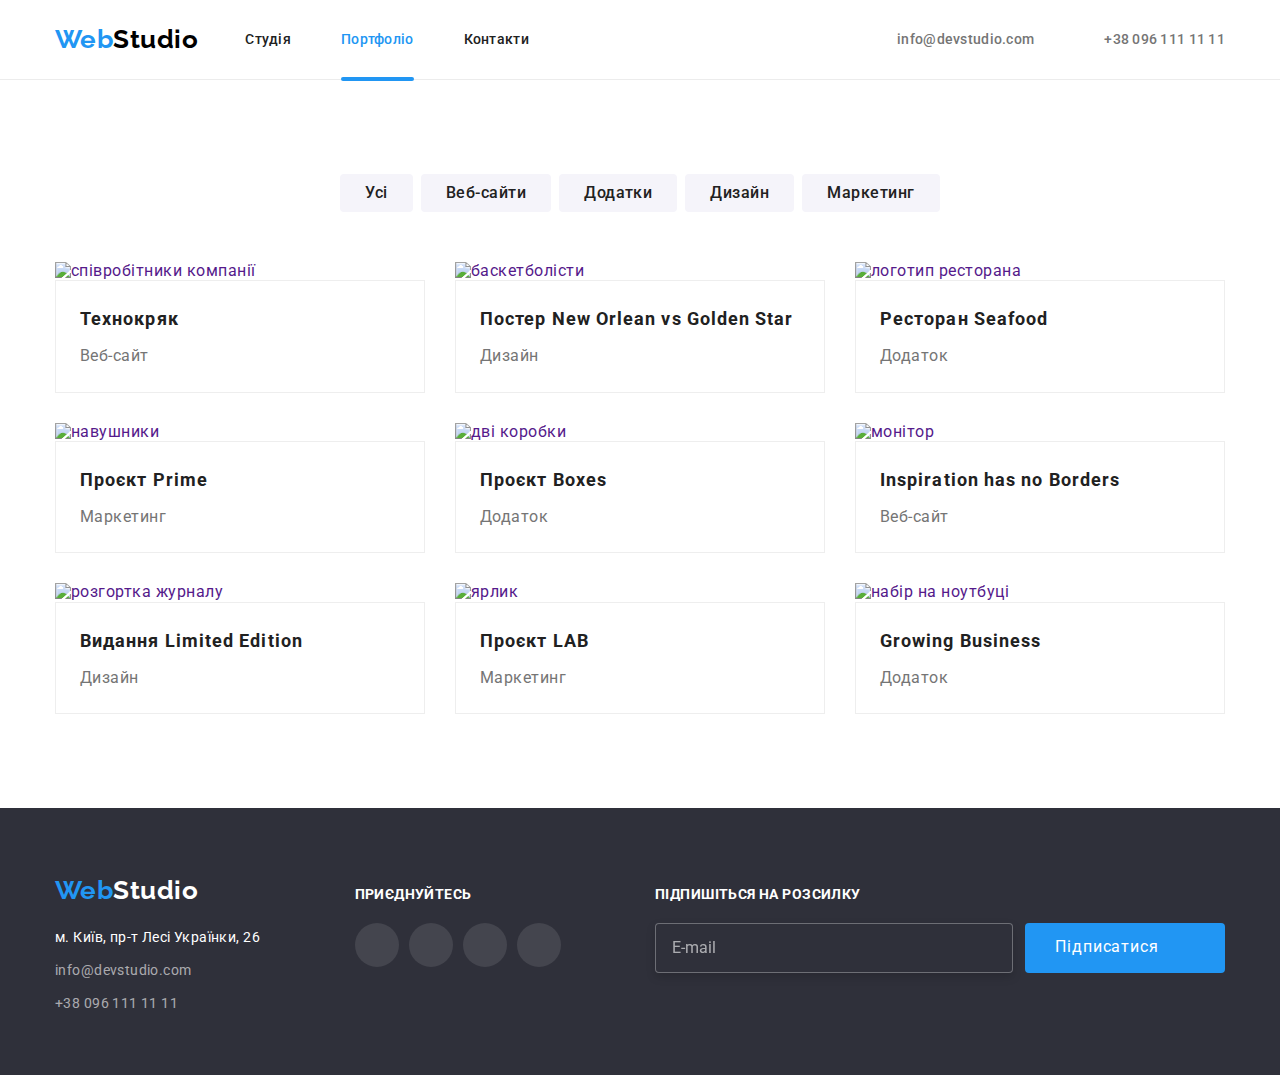
==== portfolio.html @ 80c9199c "BEM" ====
<!DOCTYPE html>
<html lang="uk">

<head>
    <meta charset="UTF-8">
    <meta http-equiv="X-UA-Compatible" content="IE=edge">
    <meta name="viewport" content="width=device-width, initial-scale=1.0">
    <title>Document</title>
    <link 
        href="https://fonts.googleapis.com/css2?family=Raleway:wght@700&family=Roboto:wght@400;500;700;900&display=swap"
        rel="stylesheet">
    <link rel="stylesheet" href="https://cdnjs.cloudflare.com/ajax/libs/modern-normalize/1.0.0/modern-normalize.min.css">

    <link rel="stylesheet" href="./CSS/style.css">
</head>

<body class="body">
    <header class="header">
        <div class="container">
            <div class="header__container">
                <a class="logo-link" href="./index.html">Web<span class="logo-header">Studio</span></a>
                <nav class="header__nav">
                    <ul class="menu">
                        <li class="menu__nav-link"><a class="menu__link" href="./index.html">Студія</a></li>
                        <li class="menu__nav-link"><a class="menu__link--current" href="">Портфоліо</a></li>
                        <li class="menu__nav-link"><a class="menu__link" href="">Контакти</a></li>
                    </ul>
                </nav>
                <ul class="contact">
                    <li><a class="contact__link" href="info@devstudio.com">
                        <svg class="contact__icon-link" width="16px" height="12px">
                            <use href="./images/sprite22.svg#icon-mail"></use>
                        </svg>
                        info@devstudio.com</a></li>
                    <li><a class="contact__link" href="+380961111111">
                        <svg class="contact__icon-link" width="10px" height="16px">
                            <use href="./images/sprite22.svg#icon-fone1"></use>
                        </svg>
                        +38 096 111 11 11</a></li>
                </ul>
            </div>
        </div>
    </header>
    
    <main>
        <section class="section">
            <div class="container">
            <h1 class="visually-hidden">Портфоліо</h1>
                <ul class="filter-btn">
                    <li><button class="button filter" type="button">Усі</button></li>
                    <li><button class="button filter" type="button">Веб-сайти</button></li>
                    <li><button class="button filter" type="button">Додатки</button></li>
                    <li><button class="button filter" type="button">Дизайн</button></li>
                    <li><button class="button filter" type="button">Маркетинг</button></li>
                </ul>
            </div>

            <div class="container">
                <ul class="filter-content">
                    <li>
                        <a class="card" href="">
                            <div class="card__thumb">
                                <img src="./images/img(5).jpg" alt="співробітники компанії" width="370" />
                                <div class="overlay">
                                    <p class="overlay__text">Ресурс пропонує комплексні пропозиції з різним рівнем функціоналу та сервісів. Все це
                                    дозволить відвідувачу отримати вичерпні відомості про компанію чи приватну особу.</p>
                                </div>
                            </div>
                            <div class="card__content">
                                <h3 class="card__title">Технокряк</h3>
                                <p class="card__text">Веб-сайт</p>
                            </div>
                        </a>
                    </li>
                
                    <li>
                        <a class="card" href="">
                            <div class="card__thumb">
                                <img src="./images/img(6).jpg" alt="баскетболісти" width="370" />
                                <div class="overlay">
                                    <p class="overla__text">Ресурс пропонує комплексні пропозиції з різним рівнем функціоналу та сервісів. Все це
                                        дозволить відвідувачу отримати вичерпні відомості про компанію чи приватну особу.</p>
                                </div>
                            </div>
                            <div class="card__content">
                                <h3 class="card__title">Постер New Orlean vs Golden Star</h3>
                                <p class="card__text">Дизайн</p>
                            </div>
                        </a>
                    </li>
                    
                    <li>
                        <a class="card" href="">
                            <div class="card__thumb">
                                <img src="./images/img(7).jpg" alt="логотип ресторана" width="370" />
                                <div class="overlay">
                                    <p class="overlay__text">Ресурс пропонує комплексні пропозиції з різним рівнем функціоналу та сервісів. Все це
                                        дозволить відвідувачу отримати вичерпні відомості про компанію чи приватну особу.</p>
                                </div>
                            </div>
                            <div class="card__content">
                                <h3 class="card__title">Ресторан Seafood</h3>
                                <p class="card__text">Додаток</p>
                            </div>
                        </a>
                    </li>
                   
                    <li>
                        <a class="card" href="">
                            <div class="card__thumb">
                                <img src="./images/img(8).jpg" alt="навушники" width="370" />
                                <div class="overlay">
                                    <p class="overlay__text">Ресурс пропонує комплексні пропозиції з різним рівнем функціоналу та сервісів. Все це
                                        дозволить відвідувачу отримати вичерпні відомості про компанію чи приватну особу.</p>
                                </div>
                            </div>
                            <div class="card__content">
                                <h3 class="card__title">Проєкт Prime</h3>
                                <p class="card__text">Маркетинг</p>
                            </div>
                        </a>
                    </li>
                   
                    <li>
                        <a class="card" href="">
                            <div class="card__thumb">
                                <img src="./images/img(9).jpg" alt="дві коробки" width="370" />
                                <div class="overlay">
                                    <p class="overlay__text">Ресурс пропонує комплексні пропозиції з різним рівнем функціоналу та сервісів. Все
                                        це
                                        дозволить відвідувачу отримати вичерпні відомості про компанію чи приватну особу.</p>
                                </div>
                            </div>
                            <div class="card__content">
                                <h3 class="card__title">Проєкт Boxes</h3>
                                <p class="card__text">Додаток</p>
                            </div>
                        </a>
                    </li>
                    
                    <li>
                        <a class="card" href="">
                            <div class="card__thumb">
                                <img src="./images/img(10).jpg" alt="монітор" width="370" />
                                <div class="overlay">
                                    <p class="overlay__text">Ресурс пропонує комплексні пропозиції з різним рівнем функціоналу та сервісів. Все це
                                        дозволить відвідувачу отримати вичерпні відомості про компанію чи приватну особу.</p>
                                </div>
                            </div>
                            <div class="card__content">
                                <h3 class="card__title">Inspiration has no Borders</h3>
                                <p class="card__text">Веб-сайт</p>
                            </div>
                        </a>
                    </li>
                    
                    <li>
                        <a class="card" href="">
                            <div class="card__thumb">
                                <img src="./images/img(11).jpg" alt="розгортка журналу" width="370" />
                                <div class="overlay">
                                    <p class="overlay__text">Ресурс пропонує комплексні пропозиції з різним рівнем функціоналу та сервісів. Все це
                                        дозволить відвідувачу отримати вичерпні відомості про компанію чи приватну особу.</p>
                                </div>
                            </div>
                            <div class="card__content">
                                <h3 class="card__title">Видання Limited Edition</h3>
                                <p class="card__text">Дизайн</p>
                            </div>
                        </a>
                    </li>
                    
                   <li>
                    <a class="card" href="">
                        <div class="card__thumb">
                            <img src="./images/img(12).jpg" alt="ярлик" width="370" />
                            <div class="overlay">
                                <p class="overlay__text">Ресурс пропонує комплексні пропозиції з різним рівнем функціоналу та сервісів. Все це
                                    дозволить відвідувачу отримати вичерпні відомості про компанію чи приватну особу.</p>
                            </div>
                        </div>
                        <div class="card__content">
                            <h3 class="card__title">Проєкт LAB</h3>
                            <p class="card__text">Маркетинг</p>
                        </div>
                    </a>
                   </li>
                    
                    <li>
                        <a class="card" href="">
                            <div class="card__thumb">
                                <img src="./images/img(13).jpg" alt="набір на ноутбуці" width="370" />
                                <div class="overlay">
                                    <p class="overlay__text">Ресурс пропонує комплексні пропозиції з різним рівнем функціоналу та сервісів. Все це
                                        дозволить відвідувачу отримати вичерпні відомості про компанію чи приватну особу.</p>
                                </div>
                            </div>
                            <div class="card__content">
                                <h3 class="card__title">Growing Business</h3>
                                <p class="card__text">Додаток</p>
                            </div>
                        
                        
                        </a>
                    </li>
                    
                    
                </ul>
            </div>
        </section>
    </main>
    <footer class="footer">
        <div class="container footer-container">
            <div>
                <a class="logo-link" href="./index.html">Web<span class="logo-header">Studio</span></a>
                <address>
                    <ul class="footer-contact">
                        <li><a class="footer-contact__adress" href="https://www.google.com.ua/m" target="_blank"
                                rel="noopener noreferrer">м.
                                Київ, пр-т Лесі Українки, 26</a></li>
                        <li><a class="footer-contact__link" href="info@devstudio.com">info@devstudio.com</a></li>
                        <li><a class="footer-contact__link" href="+380961111111">+38 096 111 11 11</a></li>
                    </ul>
                </address>
            </div>
            <div class="footer-net">
                <h4 class="footer-net__title">приєднуйтесь</h4>
                <ul class="footer-net__list">
                    <li class="footer-net-item"><a href="" class="footer-net__link">
                            <svg class="footer-net__icon" width="20px" height="20px">
                                <use href="./images/sprite22.svg#icon-instagram"></use>
                            </svg>
                        </a>
                    </li>
                    <li class="footer-net__item"><a href="" class="footer-net__link">
                            <svg class="footer-net__icon" width="20px" height="20px">
                                <use href="./images/sprite22.svg#icon-twitter"></use>
                            </svg>
                        </a></li>
                    <li class="footer-net__item"><a href="" class="footer-net__link">
                            <svg class="footer-net__icon" width="20px" height="20px">
                                <use href="./images/sprite22.svg#icon-facebook"></use>
                            </svg>
                        </a></li>
                    <li class="footer-net__item"><a href="" class="footer-net__link">
                            <svg class="footer-net__icon" width="20px" height="20px">
                                <use href="./images/sprite22.svg#icon-linkedin"></use>
                            </svg>
                        </a></li>
                </ul>
            </div>
            <div class="footer-form-send">
                <p class="footer-form-send__text">Підпишіться на розсилку</p>
                <form class="footer-form-send__form">
                    <input class="footer-form-send__input" type="email" name="email" id="Email" placeholder="E-mail">
                    <button class="button-footer" type="submit">Підписатися <svg width="24px" height="24px">
                            <use href="./images/sprite22.svg#icon-icon-send"></use>
                        </svg></button>
                </form>
            </div>
        </div>
    </footer>


</body>
</html>
---- CSS/style.css ----
/* основной цвет #757575; */
/* heder background #FFFFFF */
/* main background #F5F5F5, #F5F4FA*/
/* footer background #2F303A */

:root {

    --primary-text-color: #757575;
    --title-text-color: #212121;
    --accent-color: #2196F3;
    --background-whight: #FFFFFF;
    --background-black: #000000;
    --footer-background: #2f303a;
    --main-background: #f5f4fa;
}

h1,
h2,
h3,
p {

    margin-top: 0;
    margin-bottom: 0;
}

ul,ol {

    margin-top: 0;
    margin-bottom: 0;
    padding-left: 0;
    list-style: none;
}

*
*::before,
*::after {

    box-sizing: border-box;
}

img {

    display: block;
    max-width: 100%;
    height: auto;
}
 
button {

    cursor: pointer;
}

.list {

    padding: 0;
    margin: 0;
    list-style: none;
}

.container {

    width: 100%;
    max-width: 1200px;
    margin: 0 auto;
    padding: 0 15px;
}

.section {

    padding: 94px 0;
    align-items: center;
}

.body {

    color: var(--primary-text-color);
    background-color: var(--background-whight);
    font-family: Roboto, sans-serif;
    letter-spacing: 0.03em;
}

.section__title {

    color: var(--title-text-color);
    font-style: normal;
    font-weight: 700;
    font-size: 36px;
    line-height: 1.2;
    text-align: center;
    letter-spacing: 0.03em;
    margin-bottom: 50px;
}

/*LOGO*/

.logo-link {

    color: var(--accent-color);
    font-family: Raleway, sans-serif;
    font-style: normal;
    font-weight: 700;
    font-size: 26px;
    line-height: 1.2;
    text-decoration: none;
}

.logo-header {

    color: var(--background-black);
    font-family: Raleway, sans-serif;
    font-style: normal;
    font-weight: 700;
    font-size: 26px;
    line-height: 1.2;
    text-decoration: none;
}

.footer .logo-header {

    color: var(--background-whight);
}

/*HEADER*/

.header{

    padding-top: 24px;
    padding-bottom: 24px;
    border-bottom: 1px solid #ECECEC;
}

.header__container {

    display: flex;
    align-items: center;
}

.menu {

    display: flex;
    align-items: center;
    column-gap: 50px;
    margin-left: 47px;
}

.contact  {
    display: flex;
    align-items: center;
    margin-left: auto;
    column-gap: 50px;
}

.menu__nav-link {

    position: relative;
    display: block;
    padding: 0;
    margin: 0;
    list-style: none;
}

.menu__link {

    display: flex;
    align-items: center;
    gap: 10px;
}

.menu__link {  
   
    color: var(--title-text-color);
    font-style: normal;
    font-weight: 500;
    font-size: 14px;
    line-height: 1.1;
    letter-spacing: 0.02em;
    text-decoration: none;

    transition-property: color;
    transition-duration: 250ms;
    transition-timing-function: cubic-bezier(0.4, 0, 0.2, 1);
}

.menu__link--current {
    
    color: var(--accent-color);
    font-style: normal;
    font-weight: 500;
    font-size: 14px;
    line-height: 1.1;
    letter-spacing: 0.02em;
    text-decoration: none;
}

.menu__link--current::after {

    position: absolute;
    display: inline-block;
    content: " ";
    width: 100%;
    height: 4px;
    left: 0;
    bottom: -32px;
    background-color: var(--accent-color);
    border-radius: 2px;
}

.menu__link:hover,
.menu__link:focus {

    color: var(--accent-color);
}

.contact__link {

    display: flex;
    align-items: center;
    gap: 10px;

    color: var(--primary-text-color);
    font-style: normal;
    font-weight: 500;
    font-size: 14px;
    line-height: 1.1;
    letter-spacing: 0.02em;
    text-decoration: none;

    transition-property: color;
    transition-duration: 250ms;
    transition-timing-function: cubic-bezier(0.4, 0, 0.2, 1);
}

.contact__icon-link {

    fill: var(--primary-text-color);

    transition-property: fill;
    transition-duration: 250ms;
    transition-timing-function: cubic-bezier(0.4, 0, 0.2, 1);
}

.contact__link:hover .contact__icon-link,
.contact__link:focus .contact__icon-link {

    fill: var(--accent-color);
    color: var(--accent-color); 
}

/*HERO*/

.hero__title {
    
    color: var(--background-whight);
    font-style: normal;
    font-weight: 900;
    font-size: 44px;
    line-height: 1.4;
    max-width: 696px;
    margin: 0 auto;
    text-align: center;
    letter-spacing: 0.06em;
    text-transform: uppercase;
    margin-bottom: 30px;
}

.hero {

    max-width: 1600px;
    max-height: 600px;
    background-color: var(--footer-background);
    background-image: linear-gradient(to right,rgba(47, 48, 58, 0.4), rgba(47,48,58,0.4)), url(../images/HERO.jpg);
    background-repeat: no-repeat;
    background-position: center; 
    background-size: cover;
    text-align: center;
    margin: 0 auto;
    padding: 200px 0;
}

/*FEATURE*/

.section-feature {

    padding-bottom: 47px;
}

.feature {

    width: 1200px;
    padding: 0 15px;
    display: flex;
    column-gap: 30px;
    margin-left: auto;
    margin-right: auto;
    justify-content: center;
}

.feature__icon-bg{

    display: flex;
    height: 120px;
    justify-content: center;
    align-items: center;
    background: var(--main-background);
    border-radius: 4px;
}

.feature__icon {

    display: block;
    background-size: contain;
    background-repeat: no-repeat;
    background-position: center;
}

.feature__title {

    color: var(--title-text-color);
    font-style: normal;
    font-weight: 700;
    font-size: 14px;
    line-height: 1.1;
    letter-spacing: 0.03em;
    text-transform: uppercase;
    margin-bottom: 10px;
    margin-top: 30px;
}

.feature__text {

    font-style: normal;
    font-weight: 400;
    font-size: 14px;
    line-height: 1.7;
    letter-spacing: 0.03em;
    width: 270px;
}

.visually-hidden {

    margin-top: 94px;
    margin-bottom: 0;
    position: absolute;
    width: 1px;
    height: 1px;
    margin: -1px;
    border: 0;
    padding: 0;
    white-space: nowrap;
    clip-path: inset(100%);
    clip: rect(0 0 0 0);
    overflow: hidden;
}

/*Images*/

.section-images {

    padding-top: 47px;
}

.section-images__foto {
    
    display: flex;
    margin-right: auto;
    margin-left: auto;
    justify-content: center;
    column-gap: 30px;
    align-items: center;
}

.images {

    position: relative;
    display: flex;
    justify-content: center;
}

.images::before {

    content: " ";
    position: absolute;
    bottom: 0;
    width: 100%;
    height: 70px;
    background: rgba(47, 48, 58, 0.8);
}

.images__text {

    position: absolute;
    bottom: 0;
    margin: 0;
    padding: 27px 0;
    font-family: 'Roboto';
    font-style: normal;
    font-weight: 700;
    font-size: 14px;
    line-height: 1.1;
    text-align: center;
    letter-spacing: 0.03em;
    text-transform: uppercase;
    color: var(--background-whight);
}
 
/*TEAM*/

.section-team {

    background: var(--main-background);
}
 
.team {

    display: flex;
    justify-content: center;
    column-gap: 30px;
    border-width: 1px;
    border-color: var(--primary-text-color)
}

.team__list {

    filter: drop-shadow(0px 4px 4px rgba(0, 0, 0, 0.25));
}

.team__content {

    border-width: 1px;
    border-color: var(--primary-text-color);
    background: var(--background-whight);
    padding-top: 30px;
    padding-bottom: 30px;
    width: 270px;
}

.team__title {

    color: var(--title-text-color);
    font-style: normal;
    font-weight: 500;
    font-size: 16px;
    line-height: 1.2;
    /* identical to box height */
    text-align: center;
    letter-spacing: 0.03em;
    margin-bottom: 10px;
}

.team__text {

    color: var(--primary-text-color);
    font-style: normal;
    font-weight: 400;
    font-size: 16px;
    line-height: 1.2;
    /* identical to box height */
    text-align: center;
    letter-spacing: 0.03em;
}

/*Соціальні мережі*/

.net-list {

    display: flex;
    justify-content: center;
    gap: 10px;
    margin-top: 16px;
}

.net-list__link {

    width: 44px;
    height: 44px;
    display: flex;
    align-items: center;
    justify-content: center;
    border-radius: 50%;
    background-color: var(--background-whight);

    transition-property: background-color;
    transition-duration: 250ms;
    transition-timing-function: cubic-bezier(0.4, 0, 0.2, 1);   
}

.net-list__link:hover,
.net-list__link:focus {

    background-color: var(--accent-color);
}

.net-list__link:hover .net-list__icon,
.net-list__link:focus .net-list__icon{

    fill: var(--background-whight);
}

.net-list__icon {

    fill:#AFB1B8;

    transition-property: fill;
    transition-duration: 250ms;
    transition-timing-function: cubic-bezier(0.4, 0, 0.2, 1);
}

/*Client*/

.client {

    display: flex;
    gap: 30px;   
}

.client__item {

    width: calc((100% - 150px) / 6);
}

.client__link:hover,
.client__link:focus {

    border-color: var(--accent-color);
}

.client__link:hover .client__icon,
.client__link:focus .client__icon {
    
    fill: var(--accent-color);
}

.client__icon {

    fill: #AFB1B8;

    transition-property: fill;
    transition-duration: 250ms;
    transition-timing-function: cubic-bezier(0.4, 0, 0.2, 1);
}

.client__link {
    
    display: flex;
    justify-content: center;
    align-items: center;
    width: 100%;
    height: 92px;
    border: 1px solid #AFB1B8;
    border-radius: 4px;

    transition-property: border;
    transition-duration: 250ms;
    transition-timing-function: cubic-bezier(0.4, 0, 0.2, 1);
}

/*BUTTON*/

.button {
    display: inline-block;
    color: var(--whight);
    background-color: var(--accent-color);
    
}
 
.primary-button {

    display: inline-block;
    min-width: 216px;
    padding: 10px 32px;
    margin-top: 30px;
    color: var(--background-whight);
    background-color: var(--accent-color);
    font-weight: 700;
    font-size: 16px;
    line-height: 1.9;
    letter-spacing: 0.06em;
    border: none;
    border-radius: 4px;

    transition-property: color;
    transition-duration: 250ms;
    transition-timing-function: cubic-bezier(0.4, 0, 0.2, 1);
}

.primary-button:hover,
.primary-button:focus {

  color: var(--background-black);
}

.button.secondery {

    color: var(--accent-color);
    background-color: var(--background-whight);
    font-style: normal;
    font-weight: 500;
    font-size: 14px;
    line-height: 16px;
    letter-spacing: 0.02em;
    text-decoration: none;
}

.button.filter {

    background-color: var(--main-background);
    color: var(--title-text-color);
    font-style: normal;
    font-weight: 500;
    font-size: 16px;
    line-height: 1.6;
    text-align: center;
    letter-spacing: 0.03em;
    
    border: none;
    border-radius: 4px;
    padding: 6px 25px;

    transition-property: color, background-color, box-shadow;
    transition-duration: 250ms;
    transition-timing-function: cubic-bezier(0.4, 0, 0.2, 1);
}

.filter-btn {

    display: flex;
    column-gap: 8px;
    justify-content: center;
    min-width: max-content; 
    margin-bottom: 50px;
}

.filter-content {

    display: flex;
    flex-wrap: wrap;
    column-gap: 30px;
    row-gap: 30px;
    justify-content: center;  
}

.filter:hover, 
.filter:focus {

    color: var(--background-whight);
    background-color: var(--accent-color);
    box-shadow: 0px 3px 1px rgba(0, 0, 0, 0.1), 0px 1px 2px rgba(0, 0, 0, 0.08), 0px 2px 2px rgba(0, 0, 0, 0.12);
    border-radius: 4px;
}

/*Portfolio*/

.card {

    display: block;
    text-decoration: none;

    transition-property: box-shadow;
    transition-duration: 250ms;
    transition-timing-function: cubic-bezier(0.4, 0, 0.2, 1);
}

.card:hover,
.card:focus {

    box-shadow: 0px 1px 1px rgba(0, 0, 0, 0.12), 0px 4px 4px rgba(0, 0, 0, 0.06), 1px 4px 6px rgba(0, 0, 0, 0.16);
}

.card__title {

    color: var(--title-text-color);
    font-style: normal;
    font-weight: 700;
    font-size: 18px;
    line-height: 2;
    letter-spacing: 0.06em;
    margin-bottom: 4px;    
}

.card__text {

    font-family: 'Roboto';
    font-style: normal;
    font-weight: 400;
    font-size: 16px;
    line-height: 1.9;
    letter-spacing: 0.03em;
    color: #757575;
}

.card__content {

    padding: 20px 24px;
    border: 1px solid #EEEEEE;
}

.card__thumb {

    position: relative;
    overflow: hidden;
    width: 100%;
    height: 100%;
}

.overlay {

    position: absolute;
    background-color: rgba(33, 150, 243, 0.9);
    opacity: 0;
    top: 0;
    left: 0;
    width: 100%;
    height: 100%;
    pointer-events: none;
    transform: translateY(100%);
    transition-property: transform, opacity;
    transition-duration: 500ms;
    transition-timing-function: cubic-bezier(0.4, 0, 0.2, 1);   
}

.card:hover .overlay,
.card:focus .overlay {

    opacity: 1;
    transform: translateY(0);
}

.overlay__text {

    font-family: 'Roboto';
    font-weight: 400;
    font-size: 18px;
    line-height: 1.6;
    letter-spacing: 0.03em;
    color: var(--background-whight);

    margin: 0;
    padding: 63px 24px;
}

/*FOOTER*/

.footer {

    background-color:var(--footer-background);
    padding-top: 60px;
    padding-bottom: 60px;
}

.footer-container {

    display: flex;
    align-items: baseline;
    justify-content: space-between;
}
   
.footer-contact__adress {

    color: var(--background-whight);
    font-style: normal;
    font-weight: 400;
    font-size: 14px;
    line-height: 1.7;
    letter-spacing: 0.03em;
    text-decoration: none;
    margin-top: 20px;
    margin-bottom: 9px;

    transition-property: color;
    transition-duration: 250ms;
    transition-timing-function: cubic-bezier(0.4, 0, 0.2, 1);
}

.footer-contact__link {

    font-family: 'Roboto';
    font-style: normal;
    font-weight: 400;
    font-size: 14px;
    line-height: 1.7;
    letter-spacing: 0.03em;
    text-decoration: none;
    color: rgba(255, 255, 255, 0.6);

    transition-property: color;
    transition-duration: 250ms;
    transition-timing-function: cubic-bezier(0.4, 0, 0.2, 1);    
}

.footer-contact {

    display: flex;
    flex-direction: column;
    margin-top: 20px;
    row-gap: 9px;
}

.footer-contact__adress:hover,
.footer-contact__adress:focus {

    color: var(--accent-color);
}


.footer-contact__link:hover,
.footer-contact__link:focus {

    color: var(--accent-color);
}

.footer-net__title {

    font-family: 'Roboto';
    font-weight: 700;
    font-size: 14px;
    line-height: 1.14;
    letter-spacing: 0.03em;
    text-transform: uppercase;
    color: var(--background-whight);
    margin-bottom: 20px;
    padding-top: -25px;  
}

.footer-net {

    display: block;   
}

.footer-net__list {

    display: flex;
    justify-content: center;
    gap: 10px;
    margin-top: 16px;
}

.footer-net__link {

    width: 44px;
    height: 44px;
    display: flex;
    align-items: center;
    justify-content: center;
    border-radius: 50%;
    background-color: rgba(255, 255, 255, 0.1);

    transition-property: background-color;
    transition-duration: 250ms;
    transition-timing-function: cubic-bezier(0.4, 0, 0.2, 1);
}

.footer-net__link:hover,
.footer-net__link:focus {

    background-color: var(--accent-color);
}

.footer-net__icon {

    fill: var(--background-whight);
}

.footer-form-send__form {

    display: flex;
}

.footer-form-send__text {

    color: var(--background-whight);
    font-weight: 700;
    font-size: 14px;
    line-height: 1.14;
    font-style: normal;
    letter-spacing: 0.03em;
    text-transform: uppercase;
    margin-top: 0;
    margin-bottom: 20px;
}

.button-footer {

    display: flex;
    margin-left: 12px;
    gap: 12px;
    justify-content: center;
    align-items: center;
    width: 200px;
    height: 50px;
    border: none;
    border-radius: 4px;
    font-size: 16px;
    line-height: 1.9;
    text-align: center;
    letter-spacing: 0.06em;
    color: var(--background-whight);
    background-color: var(--accent-color);
    cursor: pointer;
}

.footer-form-send__input {

    width: 358px;
    height: 50px;
    padding-left: 16px;
    border: 1px solid rgba(255, 255, 255, 0.3);
    color: var(--background-whight);
    filter: drop-shadow(0px 4px 4px rgba(0, 0, 0, 0.15));
    border-radius: 4px;
    background-color: var(--footer-background);
    outline: none;
}

.footer-form-send__input::placeholder {

    font-weight: 400;
    font-size: 16px;
    line-height: 1.2;
    display: flex;
    align-items: center;
    color: rgba(255, 255, 255, 0.6);
    background-color: var(--footer-background);
}

/*MODAL*/

.backdrop {

    position: fixed;
    top: 0;
    left: 0;
    z-index: 1;
    width: 100%;
    height: 100%;
    opacity: 1;
    visibility: visible;
    background: rgba(0, 0, 0, 0.2);
    box-shadow: 0px 4px 4px rgba(0, 0, 0, 0.25);

    transition-property: opacity, visibility;
    transition-duration: 250ms;
    transition-timing-function: cubic-bezier(0.4, 0, 0.2, 1);
}

.backdrop.is-hidden {

    visibility: hidden;
    opacity: 0;
    pointer-events: none;
}

.backdrop.is-hidden.modal {

    transform: translate(50%, 50%) scale(0.9);
}

.modal {

    position: absolute;
    top: 50%;
    left: 50%;
    width: 528px;
    height: 581px;
    padding: 40px;
    transform: translate(-50%, -50%) scale(0.9);
    background: var(--background-whight);
    box-shadow: 0px 1px 3px rgba(0, 0, 0, 0.12), 0px 1px 1px rgba(0, 0, 0, 0.14), 0px 2px 1px rgba(0, 0, 0, 0.2);
    border-radius: 4px;
    opacity: 1;

    transition-property: transform;
    transition-duration: 250ms;
    transition-timing-function: cubic-bezier(0.4, 0, 0.2, 1);
}

.close-button {
    
    position: absolute;
    top: 8px;
    right: 8px;
    width: 30px;
    height: 30px;
    padding: 5px 4px 6px 4px;
    border: 1px solid rgba(0, 0, 0, 0.1);
    background-color: var(--background-whight);
    border-radius: 50%;
    cursor: pointer;

    transition-property: fill;
    transition-duration: 250ms;
    transition-timing-function: cubic-bezier(0.4, 0, 0.2, 1);
}

.icon-close {

    fill: var(--background-black);   
}

.close-button:hover,
.close-button:focus {

    fill: var(--accent-color);
}


.modal-title {

    font-family: 'Roboto';
    font-weight: 700;
    font-size: 20px;
    line-height: 1.2;
    text-align: center;
    letter-spacing: 0.03em;
    color: var(--title-text-color);
    margin: 0 0 12px 0;
}

.form-field {

    width: 100%;
    height: 58px;
    margin-bottom: 10px;
    display: flex;
    flex-direction: column;
}

.form-label {
    
    font-family: 'Roboto';
    font-weight: 400;
    font-size: 12px;
    line-height: 1.2;
    letter-spacing: 0.01em;
    color: var(--primary-text-color);
    padding-bottom: 4px;
}

.form-input {

    position: relative;
    width: 100%;
    height: 40px;
    padding-left: 42px;
    outline: none;
    border: 1px solid rgba(33, 33, 33, 0.2);
    border-radius: 4px;
    padding-top: 4px;
    padding-bottom: 4px;
}

.form-input:focus {

    border-color: var(--accent-color);    
}

.form-control {

    position: relative;  
}

.form-icon {

    position: absolute;
    top: 50%;
    left: 12px;
    transform: translateY(-50%);   
}

.form-control:focus-within .form-icon {
    
    fill: var(--accent-color);  
}

.form-textarea {
    
    width: 100%;
    height: 120px;
    resize: none;
    padding: 8px 10px;
    font-weight: 400;
    font-size: 12px;
    line-height: 1.2;
    letter-spacing: 0.01em;
    color: var(--title-text-color);
    border: 1px solid rgba(33, 33, 33, 0.2);
    border-radius: 4px;
    margin-top: 4px;
}

.form-textarea::placeholder {

    color: rgba(117, 117, 117, 0.5);;
}

.form-textarea:focus {

    outline: none;
}

/*CHECKBOX*/

.form-field-checkbox {

    align-items: center;
}

.checkbox-label {

    display: flex;
    align-items: center;
    justify-content: center;
    margin-top: 20px;
}

.accept-icon-svg {

    display: block;
    margin-right: 5px;
    border: 2px solid var(--title-text-color);
    border-radius: 3px;
    transition-property: border-color, background-color;
    transition-duration: 250ms;
    transition-timing-function: cubic-bezier(0.4, 0, 0.2, 1);
    padding: 4px 2px 3px 3px;
    fill: var(--background-whight);
}

.checkbox-input {

    border: none;
}

.checkbox-input:checked + .accept-icon-svg {

    border-color: transparent;
    background-color: var(--accent-color);
    background-size: contain;
    background-origin: border-box;
}

.checkbox-input:focus+.accept-icon-svg {

    border-color: var(--accent-color);  
}

.accept-text {

    display: block;
    padding-right: 5px;
    padding-left: 5px;
    font-weight: 400;
    font-size: 14px;
    line-height: 1.7;
    letter-spacing: 0.03em;
    color: var(--primary-text-color);
}

.form-checkbox-link {

    align-items: center;
    font-weight: 400;
    font-size: 14px;
    line-height: 1.7;
    letter-spacing: 0.03em;
    color: var(--accent-color);  
}

.send-button {

    display: block;
    margin: auto;
    color: var(--background-whight);
    background-color: var(--accent-color);
    padding: 10px 52px;
    margin-top: 30px;
    box-shadow: 0px 4px 4px rgba(0, 0, 0, 0.15);
    border-radius: 4px;
    border: none;

    transition-property: color;
    transition-duration: 250ms;
    transition-timing-function: cubic-bezier(0.4, 0, 0.2, 1);
}
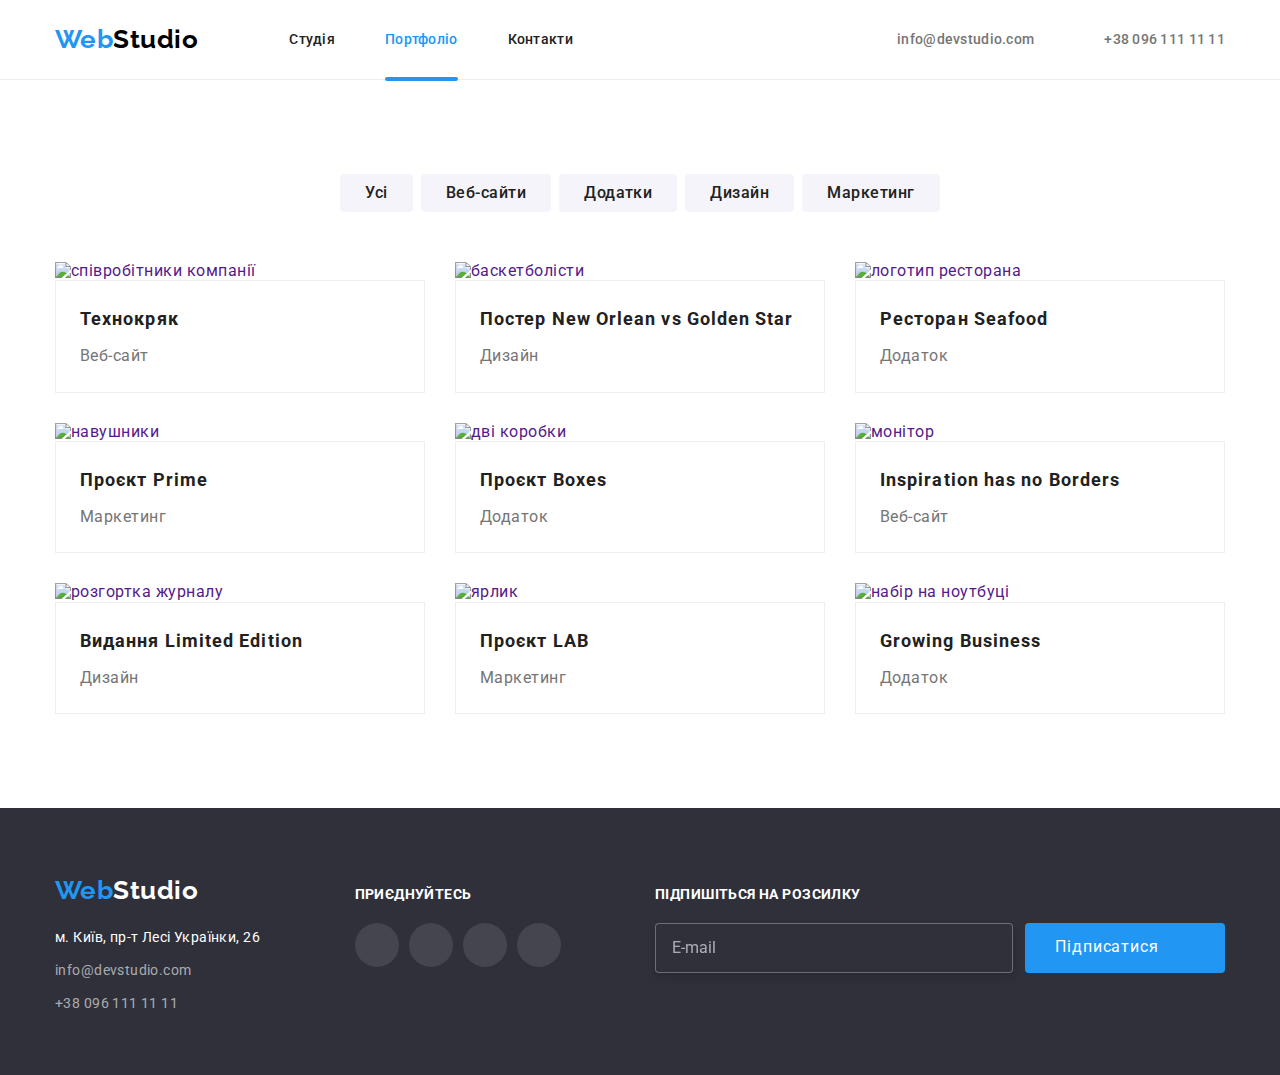
==== commit 94851a85: "BEM" ====
--- a/portfolio.html
+++ b/portfolio.html
@@ -78,7 +78,7 @@
                             <div class="card__thumb">
                                 <img src="./images/img(6).jpg" alt="баскетболісти" width="370" />
                                 <div class="overlay">
-                                    <p class="overla__text">Ресурс пропонує комплексні пропозиції з різним рівнем функціоналу та сервісів. Все це
+                                    <p class="overlay__text">Ресурс пропонує комплексні пропозиції з різним рівнем функціоналу та сервісів. Все це
                                         дозволить відвідувачу отримати вичерпні відомості про компанію чи приватну особу.</p>
                                 </div>
                             </div>
@@ -212,7 +212,7 @@
     <footer class="footer">
         <div class="container footer-container">
             <div>
-                <a class="logo-link" href="./index.html">Web<span class="logo-header">Studio</span></a>
+                <a class="logo-link" href="./index.html">Web<span class="logo-header--footer">Studio</span></a>
                 <address>
                     <ul class="footer-contact">
                         <li><a class="footer-contact__adress" href="https://www.google.com.ua/m" target="_blank"
--- a/CSS/style.css
+++ b/CSS/style.css
@@ -25,9 +25,8 @@
 
 ul,ol {
 
-    margin-top: 0;
-    margin-bottom: 0;
-    padding-left: 0;
+    margin: 0;
+    padding: 0;
     list-style: none;
 }
 
@@ -48,13 +47,6 @@
 button {
 
     cursor: pointer;
-}
-
-.list {
-
-    padding: 0;
-    margin: 0;
-    list-style: none;
 }
 
 .container {
@@ -115,7 +107,7 @@
     text-decoration: none;
 }
 
-.footer .logo-header {
+.logo-header--footer {
 
     color: var(--background-whight);
 }
@@ -140,7 +132,7 @@
     display: flex;
     align-items: center;
     column-gap: 50px;
-    margin-left: 47px;
+    margin-left: 91px;
 }
 
 .contact  {
@@ -154,20 +146,13 @@
 
     position: relative;
     display: block;
-    padding: 0;
-    margin: 0;
-    list-style: none;
-}
-
-.menu__link {
+}
+
+.menu__link {  
 
     display: flex;
     align-items: center;
     gap: 10px;
-}
-
-.menu__link {  
-   
     color: var(--title-text-color);
     font-style: normal;
     font-weight: 500;
@@ -218,6 +203,7 @@
     gap: 10px;
 
     color: var(--primary-text-color);
+    fill: var(--primary-text-color);
     font-style: normal;
     font-weight: 500;
     font-size: 14px;
@@ -230,17 +216,8 @@
     transition-timing-function: cubic-bezier(0.4, 0, 0.2, 1);
 }
 
-.contact__icon-link {
-
-    fill: var(--primary-text-color);
-
-    transition-property: fill;
-    transition-duration: 250ms;
-    transition-timing-function: cubic-bezier(0.4, 0, 0.2, 1);
-}
-
-.contact__link:hover .contact__icon-link,
-.contact__link:focus .contact__icon-link {
+.contact__link:hover,
+.contact__link:focus {
 
     fill: var(--accent-color);
     color: var(--accent-color); 
@@ -416,11 +393,7 @@
     justify-content: center;
     column-gap: 30px;
     border-width: 1px;
-    border-color: var(--primary-text-color)
-}
-
-.team__list {
-
+    border-color: var(--primary-text-color);
     filter: drop-shadow(0px 4px 4px rgba(0, 0, 0, 0.25));
 }
 
@@ -478,7 +451,7 @@
     justify-content: center;
     border-radius: 50%;
     background-color: var(--background-whight);
-
+    fill: #AFB1B8;
     transition-property: background-color;
     transition-duration: 250ms;
     transition-timing-function: cubic-bezier(0.4, 0, 0.2, 1);   
@@ -488,21 +461,7 @@
 .net-list__link:focus {
 
     background-color: var(--accent-color);
-}
-
-.net-list__link:hover .net-list__icon,
-.net-list__link:focus .net-list__icon{
-
     fill: var(--background-whight);
-}
-
-.net-list__icon {
-
-    fill:#AFB1B8;
-
-    transition-property: fill;
-    transition-duration: 250ms;
-    transition-timing-function: cubic-bezier(0.4, 0, 0.2, 1);
 }
 
 /*Client*/
@@ -521,22 +480,8 @@
 .client__link:hover,
 .client__link:focus {
 
+    fill: var(--accent-color);
     border-color: var(--accent-color);
-}
-
-.client__link:hover .client__icon,
-.client__link:focus .client__icon {
-    
-    fill: var(--accent-color);
-}
-
-.client__icon {
-
-    fill: #AFB1B8;
-
-    transition-property: fill;
-    transition-duration: 250ms;
-    transition-timing-function: cubic-bezier(0.4, 0, 0.2, 1);
 }
 
 .client__link {
@@ -547,6 +492,7 @@
     width: 100%;
     height: 92px;
     border: 1px solid #AFB1B8;
+    fill: #AFB1B8;
     border-radius: 4px;
 
     transition-property: border;
@@ -843,6 +789,7 @@
     justify-content: center;
     border-radius: 50%;
     background-color: rgba(255, 255, 255, 0.1);
+    fill: var(--background-whight);
 
     transition-property: background-color;
     transition-duration: 250ms;
@@ -853,11 +800,6 @@
 .footer-net__link:focus {
 
     background-color: var(--accent-color);
-}
-
-.footer-net__icon {
-
-    fill: var(--background-whight);
 }
 
 .footer-form-send__form {
@@ -954,6 +896,35 @@
     transform: translate(50%, 50%) scale(0.9);
 }
 
+.close-button {
+
+    position: absolute;
+    top: 8px;
+    right: 8px;
+    width: 30px;
+    height: 30px;
+    padding: 5px 4px 6px 4px;
+    border: 1px solid rgba(0, 0, 0, 0.1);
+    background-color: var(--background-whight);
+    border-radius: 50%;
+    cursor: pointer;
+
+    transition-property: fill;
+    transition-duration: 250ms;
+    transition-timing-function: cubic-bezier(0.4, 0, 0.2, 1);
+}
+
+.close-button__icon {
+
+    fill: var(--background-black);
+}
+
+.close-button__icon:hover,
+.close-button__icon:focus {
+
+    fill: var(--accent-color);
+}
+
 .modal {
 
     position: absolute;
@@ -973,35 +944,6 @@
     transition-timing-function: cubic-bezier(0.4, 0, 0.2, 1);
 }
 
-.close-button {
-    
-    position: absolute;
-    top: 8px;
-    right: 8px;
-    width: 30px;
-    height: 30px;
-    padding: 5px 4px 6px 4px;
-    border: 1px solid rgba(0, 0, 0, 0.1);
-    background-color: var(--background-whight);
-    border-radius: 50%;
-    cursor: pointer;
-
-    transition-property: fill;
-    transition-duration: 250ms;
-    transition-timing-function: cubic-bezier(0.4, 0, 0.2, 1);
-}
-
-.icon-close {
-
-    fill: var(--background-black);   
-}
-
-.close-button:hover,
-.close-button:focus {
-
-    fill: var(--accent-color);
-}
-
 
 .modal-title {
 
@@ -1015,7 +957,7 @@
     margin: 0 0 12px 0;
 }
 
-.form-field {
+.form__field {
 
     width: 100%;
     height: 58px;
@@ -1024,7 +966,7 @@
     flex-direction: column;
 }
 
-.form-label {
+.form__label {
     
     font-family: 'Roboto';
     font-weight: 400;
@@ -1035,7 +977,7 @@
     padding-bottom: 4px;
 }
 
-.form-input {
+.form__input {
 
     position: relative;
     width: 100%;
@@ -1048,17 +990,17 @@
     padding-bottom: 4px;
 }
 
-.form-input:focus {
+.form__input:focus {
 
     border-color: var(--accent-color);    
 }
 
-.form-control {
+.form__control {
 
     position: relative;  
 }
 
-.form-icon {
+.form__icon {
 
     position: absolute;
     top: 50%;
@@ -1066,12 +1008,12 @@
     transform: translateY(-50%);   
 }
 
-.form-control:focus-within .form-icon {
+.form__control:focus-within .form__icon {
     
     fill: var(--accent-color);  
 }
 
-.form-textarea {
+.form__textarea {
     
     width: 100%;
     height: 120px;
@@ -1087,24 +1029,24 @@
     margin-top: 4px;
 }
 
-.form-textarea::placeholder {
+.form__textarea::placeholder {
 
     color: rgba(117, 117, 117, 0.5);;
 }
 
-.form-textarea:focus {
+.form__textarea:focus {
 
     outline: none;
 }
 
 /*CHECKBOX*/
 
-.form-field-checkbox {
-
-    align-items: center;
-}
-
-.checkbox-label {
+.checkbox {
+
+    align-items: center;
+}
+
+.checkbox__label {
 
     display: flex;
     align-items: center;
@@ -1112,7 +1054,7 @@
     margin-top: 20px;
 }
 
-.accept-icon-svg {
+.checkbox__icon {
 
     display: block;
     margin-right: 5px;
@@ -1125,12 +1067,12 @@
     fill: var(--background-whight);
 }
 
-.checkbox-input {
+.checkbox__input {
 
     border: none;
 }
 
-.checkbox-input:checked + .accept-icon-svg {
+.checkbox__input:checked + .checkbox__icon {
 
     border-color: transparent;
     background-color: var(--accent-color);
@@ -1138,12 +1080,12 @@
     background-origin: border-box;
 }
 
-.checkbox-input:focus+.accept-icon-svg {
+.checkbox__input:focus + .checkbox__icon {
 
     border-color: var(--accent-color);  
 }
 
-.accept-text {
+.checkbox__accept-text {
 
     display: block;
     padding-right: 5px;
@@ -1155,7 +1097,7 @@
     color: var(--primary-text-color);
 }
 
-.form-checkbox-link {
+.checkbox__link {
 
     align-items: center;
     font-weight: 400;
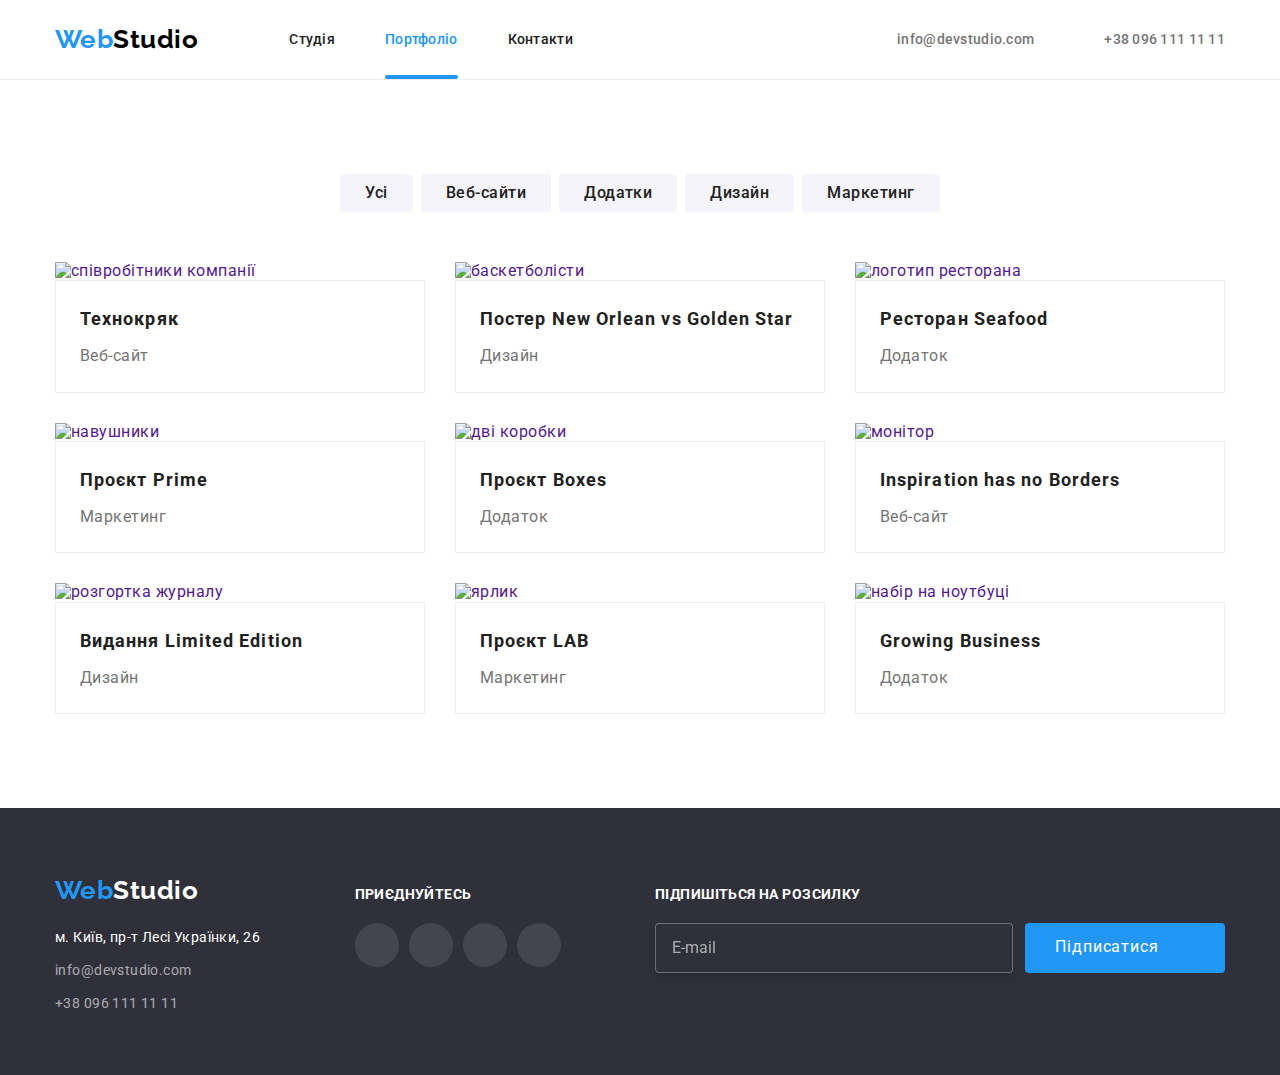
==== commit d1b247d1: "additional" ====
--- a/portfolio.html
+++ b/portfolio.html
@@ -22,7 +22,7 @@
                 <nav class="header__nav">
                     <ul class="menu">
                         <li class="menu__nav-link"><a class="menu__link" href="./index.html">Студія</a></li>
-                        <li class="menu__nav-link"><a class="menu__link--current" href="">Портфоліо</a></li>
+                        <li class="menu__nav-link"><a class="menu__link menu__link--current" href="">Портфоліо</a></li>
                         <li class="menu__nav-link"><a class="menu__link" href="">Контакти</a></li>
                     </ul>
                 </nav>
@@ -61,8 +61,8 @@
                         <a class="card" href="">
                             <div class="card__thumb">
                                 <img src="./images/img(5).jpg" alt="співробітники компанії" width="370" />
-                                <div class="overlay">
-                                    <p class="overlay__text">Ресурс пропонує комплексні пропозиції з різним рівнем функціоналу та сервісів. Все це
+                                <div class="card__overlay">
+                                    <p class="card__overlay-text">Ресурс пропонує комплексні пропозиції з різним рівнем функціоналу та сервісів. Все це
                                     дозволить відвідувачу отримати вичерпні відомості про компанію чи приватну особу.</p>
                                 </div>
                             </div>
@@ -77,8 +77,8 @@
                         <a class="card" href="">
                             <div class="card__thumb">
                                 <img src="./images/img(6).jpg" alt="баскетболісти" width="370" />
-                                <div class="overlay">
-                                    <p class="overlay__text">Ресурс пропонує комплексні пропозиції з різним рівнем функціоналу та сервісів. Все це
+                                <div class="card__overlay">
+                                    <p class="card__overlay-text">Ресурс пропонує комплексні пропозиції з різним рівнем функціоналу та сервісів. Все це
                                         дозволить відвідувачу отримати вичерпні відомості про компанію чи приватну особу.</p>
                                 </div>
                             </div>
@@ -93,8 +93,8 @@
                         <a class="card" href="">
                             <div class="card__thumb">
                                 <img src="./images/img(7).jpg" alt="логотип ресторана" width="370" />
-                                <div class="overlay">
-                                    <p class="overlay__text">Ресурс пропонує комплексні пропозиції з різним рівнем функціоналу та сервісів. Все це
+                                <div class="card__overlay">
+                                    <p class="card__overlay-text">Ресурс пропонує комплексні пропозиції з різним рівнем функціоналу та сервісів. Все це
                                         дозволить відвідувачу отримати вичерпні відомості про компанію чи приватну особу.</p>
                                 </div>
                             </div>
@@ -109,8 +109,8 @@
                         <a class="card" href="">
                             <div class="card__thumb">
                                 <img src="./images/img(8).jpg" alt="навушники" width="370" />
-                                <div class="overlay">
-                                    <p class="overlay__text">Ресурс пропонує комплексні пропозиції з різним рівнем функціоналу та сервісів. Все це
+                                <div class="card__overlay">
+                                    <p class="card__overlay-text">Ресурс пропонує комплексні пропозиції з різним рівнем функціоналу та сервісів. Все це
                                         дозволить відвідувачу отримати вичерпні відомості про компанію чи приватну особу.</p>
                                 </div>
                             </div>
@@ -125,8 +125,8 @@
                         <a class="card" href="">
                             <div class="card__thumb">
                                 <img src="./images/img(9).jpg" alt="дві коробки" width="370" />
-                                <div class="overlay">
-                                    <p class="overlay__text">Ресурс пропонує комплексні пропозиції з різним рівнем функціоналу та сервісів. Все
+                                <div class="card__overlay">
+                                    <p class="card__overlay-text">Ресурс пропонує комплексні пропозиції з різним рівнем функціоналу та сервісів. Все
                                         це
                                         дозволить відвідувачу отримати вичерпні відомості про компанію чи приватну особу.</p>
                                 </div>
@@ -142,8 +142,8 @@
                         <a class="card" href="">
                             <div class="card__thumb">
                                 <img src="./images/img(10).jpg" alt="монітор" width="370" />
-                                <div class="overlay">
-                                    <p class="overlay__text">Ресурс пропонує комплексні пропозиції з різним рівнем функціоналу та сервісів. Все це
+                                <div class="card__overlay">
+                                    <p class="card__overlay-text">Ресурс пропонує комплексні пропозиції з різним рівнем функціоналу та сервісів. Все це
                                         дозволить відвідувачу отримати вичерпні відомості про компанію чи приватну особу.</p>
                                 </div>
                             </div>
@@ -158,8 +158,8 @@
                         <a class="card" href="">
                             <div class="card__thumb">
                                 <img src="./images/img(11).jpg" alt="розгортка журналу" width="370" />
-                                <div class="overlay">
-                                    <p class="overlay__text">Ресурс пропонує комплексні пропозиції з різним рівнем функціоналу та сервісів. Все це
+                                <div class="card__overlay">
+                                    <p class="card__overlay-text">Ресурс пропонує комплексні пропозиції з різним рівнем функціоналу та сервісів. Все це
                                         дозволить відвідувачу отримати вичерпні відомості про компанію чи приватну особу.</p>
                                 </div>
                             </div>
@@ -174,8 +174,8 @@
                     <a class="card" href="">
                         <div class="card__thumb">
                             <img src="./images/img(12).jpg" alt="ярлик" width="370" />
-                            <div class="overlay">
-                                <p class="overlay__text">Ресурс пропонує комплексні пропозиції з різним рівнем функціоналу та сервісів. Все це
+                            <div class="card__overlay">
+                                <p class="card__overlay-text">Ресурс пропонує комплексні пропозиції з різним рівнем функціоналу та сервісів. Все це
                                     дозволить відвідувачу отримати вичерпні відомості про компанію чи приватну особу.</p>
                             </div>
                         </div>
@@ -190,8 +190,8 @@
                         <a class="card" href="">
                             <div class="card__thumb">
                                 <img src="./images/img(13).jpg" alt="набір на ноутбуці" width="370" />
-                                <div class="overlay">
-                                    <p class="overlay__text">Ресурс пропонує комплексні пропозиції з різним рівнем функціоналу та сервісів. Все це
+                                <div class="card__overlay">
+                                    <p class="card__overlay-text">Ресурс пропонує комплексні пропозиції з різним рівнем функціоналу та сервісів. Все це
                                         дозволить відвідувачу отримати вичерпні відомості про компанію чи приватну особу.</p>
                                 </div>
                             </div>
--- a/CSS/style.css
+++ b/CSS/style.css
@@ -648,7 +648,7 @@
     height: 100%;
 }
 
-.overlay {
+.card__overlay {
 
     position: absolute;
     background-color: rgba(33, 150, 243, 0.9);
@@ -659,19 +659,20 @@
     height: 100%;
     pointer-events: none;
     transform: translateY(100%);
+    
     transition-property: transform, opacity;
     transition-duration: 500ms;
     transition-timing-function: cubic-bezier(0.4, 0, 0.2, 1);   
 }
 
-.card:hover .overlay,
-.card:focus .overlay {
+.card:hover .card__overlay,
+.card:focus .card__overlay {
 
     opacity: 1;
     transform: translateY(0);
 }
 
-.overlay__text {
+.card__overlay-text {
 
     font-family: 'Roboto';
     font-weight: 400;
